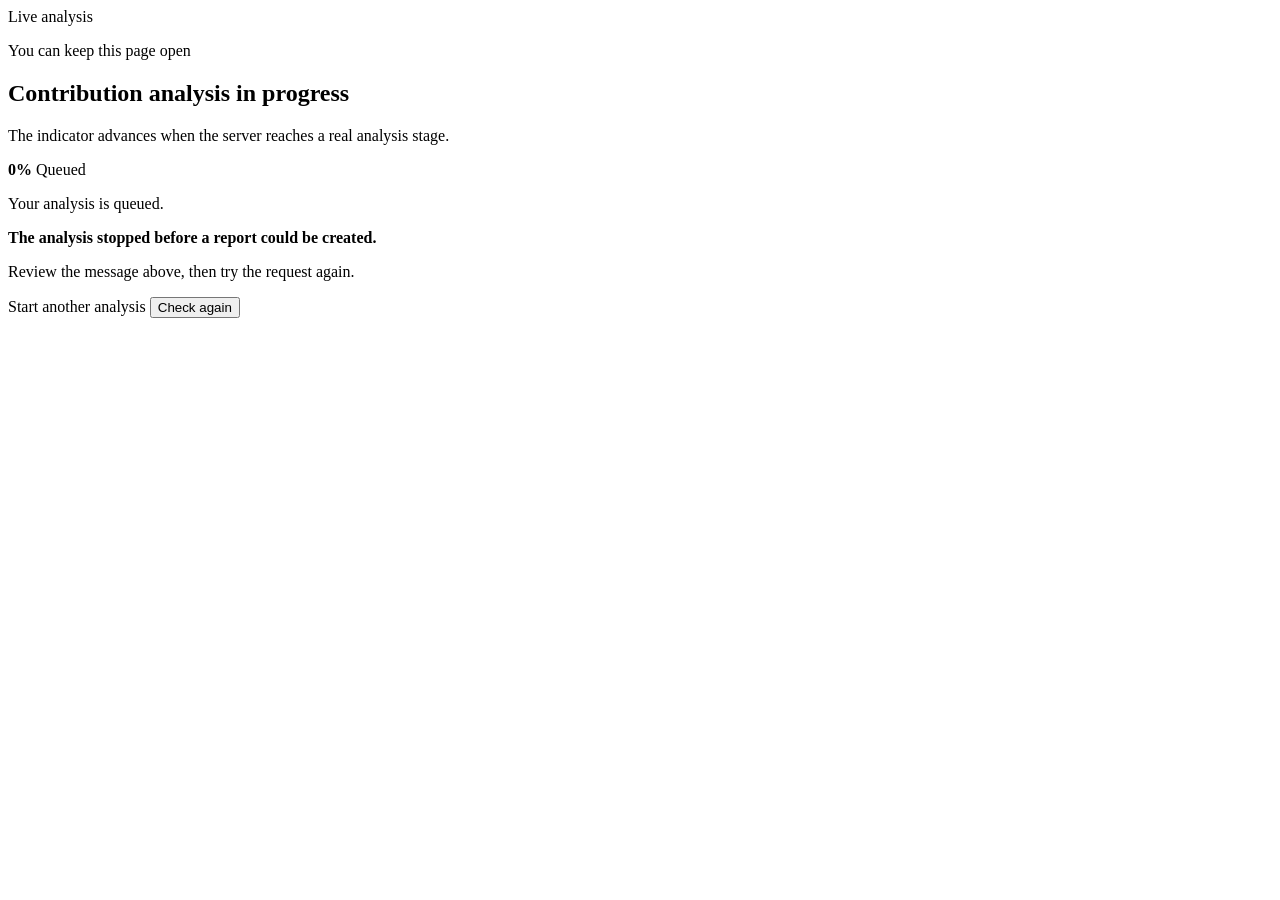
==== src/main/resources/templates/analysis-progress.html @ 2d2f3965 "Added live analysis progress" ====
<!DOCTYPE html>
<html lang="en" xmlns:th="http://www.thymeleaf.org">
<head>
    <meta charset="UTF-8">
    <meta name="viewport" content="width=device-width, initial-scale=1">
    <title>Analysis progress · Git Contribution AI</title>
    <link rel="stylesheet" th:href="@{/css/style.css}">
</head>
<body class="progress-body">
<main class="progress-shell">
    <section class="analysis-progress-card"
             data-analysis-progress
             th:attr="data-status-url=@{/api/analyses/{id}(id=${job.id})}">
        <span class="badge">Live analysis</span>
        <p class="progress-kicker">You can keep this page open</p>
        <h1>Contribution analysis in progress</h1>
        <p class="lead">The indicator advances when the server reaches a real analysis stage.</p>

        <div class="progress-summary">
            <strong id="progressPercent" th:text="${job.progress} + '%'">0%</strong>
            <span id="progressStage" th:text="${job.stage.label}">Queued</span>
        </div>

        <div id="analysisProgressBar"
             class="analysis-progress-track"
             role="progressbar"
             aria-label="Analysis completion"
             aria-valuemin="0"
             aria-valuemax="100"
             th:attr="aria-valuenow=${job.progress}"
             aria-describedby="progressMessage">
            <span id="progressFill" th:style="'width: ' + ${job.progress} + '%'"> </span>
        </div>

        <p id="progressMessage" class="progress-message" aria-live="polite"
           th:text="${jobStatus.message}">Your analysis is queued.</p>

        <div id="progressFailure" class="progress-failure"
             th:hidden="${job.status.name() != 'FAILED'}">
            <strong>The analysis stopped before a report could be created.</strong>
            <p>Review the message above, then try the request again.</p>
            <div class="progress-actions">
                <a class="primary-link" th:href="@{/}">Start another analysis</a>
                <button class="secondary-action" type="button" onclick="window.location.reload()">Check again</button>
            </div>
        </div>

        <noscript>
            <div class="progress-noscript">
                JavaScript is required for live updates. Refresh this page to check the latest status.
            </div>
        </noscript>
    </section>
</main>
<script th:src="@{/js/app.js}"></script>
</body>
</html>
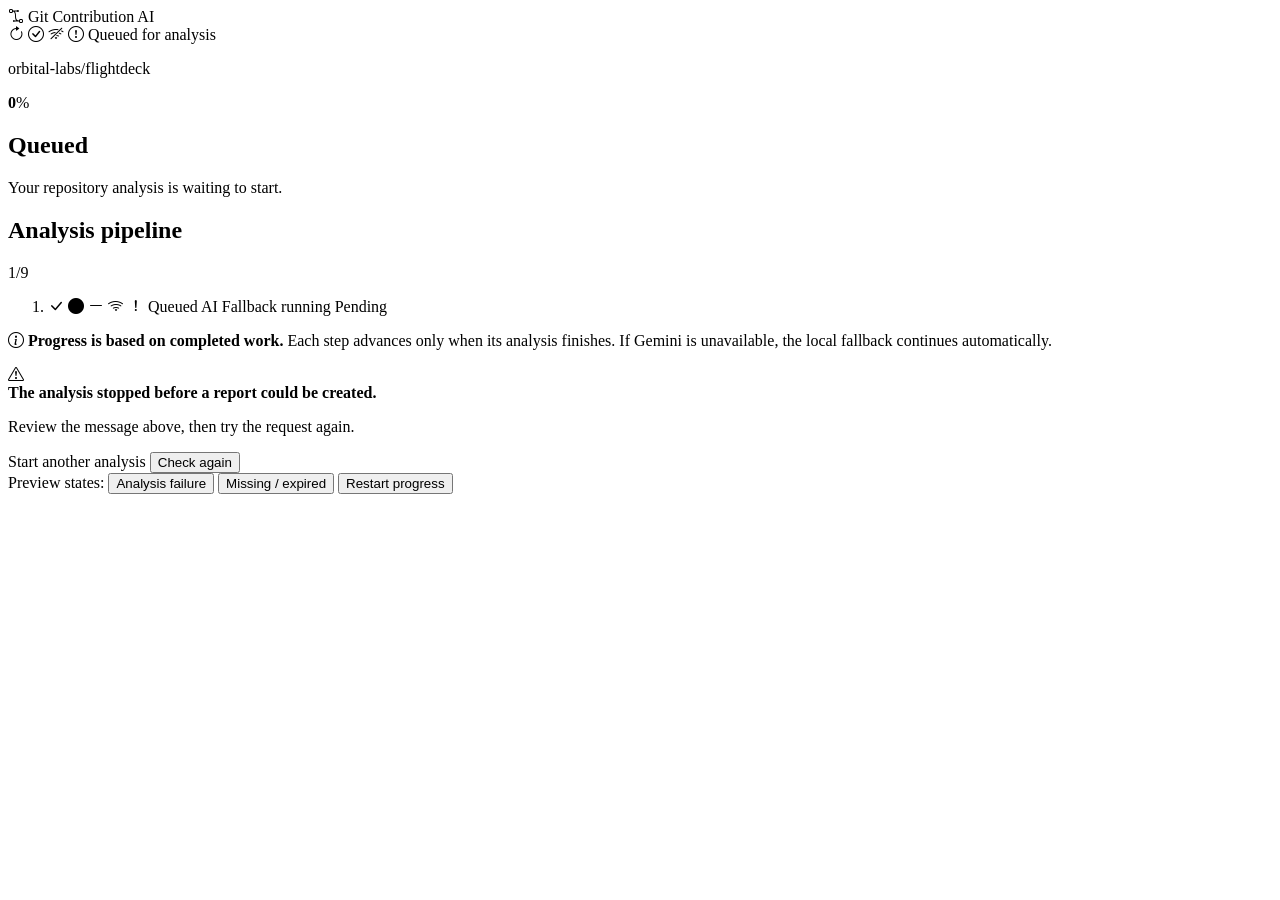
==== commit b1fb8a5e: "Added live analysis progress improvements and new UI" ====
--- a/src/main/resources/templates/analysis-progress.html
+++ b/src/main/resources/templates/analysis-progress.html
@@ -3,47 +3,115 @@
 <head>
     <meta charset="UTF-8">
     <meta name="viewport" content="width=device-width, initial-scale=1">
+    <meta name="theme-color" content="#f4f7fb">
     <title>Analysis progress · Git Contribution AI</title>
-    <link rel="stylesheet" th:href="@{/css/style.css}">
+    <link rel="preconnect" href="https://cdn.jsdelivr.net" crossorigin>
+    <link rel="stylesheet" href="https://cdn.jsdelivr.net/npm/bootstrap-icons@1.13.1/font/bootstrap-icons.min.css">
+    <link rel="stylesheet" th:href="@{/css/style.css(v='25.9')}">
 </head>
 <body class="progress-body">
-<main class="progress-shell">
-    <section class="analysis-progress-card"
+<header class="site-header site-header--quiet">
+    <div class="site-header__inner site-header__inner--compact">
+        <a class="site-brand" th:href="@{/}" aria-label="Git Contribution AI home">
+            <span class="site-brand__mark" aria-hidden="true"><i class="bi bi-bezier2"></i></span>
+            <span class="site-brand__name">Git Contribution <span>AI</span></span>
+        </a>
+    </div>
+</header>
+
+<main class="progress-page">
+    <section class="progress-experience"
              data-analysis-progress
-             th:attr="data-status-url=@{/api/analyses/{id}(id=${job.id})}">
-        <span class="badge">Live analysis</span>
-        <p class="progress-kicker">You can keep this page open</p>
-        <h1>Contribution analysis in progress</h1>
-        <p class="lead">The indicator advances when the server reaches a real analysis stage.</p>
+             th:classappend="${presentationJob.status.name() == 'FAILED' ? ' is-failed' : (presentationJob.status.name() == 'COMPLETED' ? ' is-complete' : '')}"
+             th:attr="data-status-url=@{/api/analyses/{id}(id=${job.id})},data-current-stage=${job.stage.name()},data-initial-status=${job.status.name()},data-replay-from-start=${replayFromStart},data-report-url=${jobStatus.reportUrl}">
+        <div id="previewBadge" class="preview-badge" hidden>Preview</div>
 
-        <div class="progress-summary">
-            <strong id="progressPercent" th:text="${job.progress} + '%'">0%</strong>
-            <span id="progressStage" th:text="${job.stage.label}">Queued</span>
+        <div id="connectionState" class="connection-state" aria-live="polite">
+            <i class="connection-state__normal bi bi-arrow-clockwise" aria-hidden="true"></i>
+            <i class="connection-state__complete bi bi-check-circle" aria-hidden="true"></i>
+            <i class="connection-state__reconnect bi bi-wifi-off" aria-hidden="true"></i>
+            <i class="connection-state__failure bi bi-exclamation-circle" aria-hidden="true"></i>
+            <span id="connectionStatus"
+                  th:text="${presentationJob.status.name() == 'FAILED' ? 'Analysis stopped' : (presentationJob.status.name() == 'COMPLETED' ? 'Analysis complete' : (presentationJob.stage.name() == 'QUEUED' ? 'Queued for analysis' : 'Analyzing repository'))}">Queued for analysis</span>
         </div>
 
-        <div id="analysisProgressBar"
-             class="analysis-progress-track"
-             role="progressbar"
-             aria-label="Analysis completion"
-             aria-valuemin="0"
-             aria-valuemax="100"
-             th:attr="aria-valuenow=${job.progress}"
-             aria-describedby="progressMessage">
-            <span id="progressFill" th:style="'width: ' + ${job.progress} + '%'"> </span>
+        <p id="repositoryLabel" class="progress-repository" th:text="${job.repositoryLabel}">orbital-labs/flightdeck</p>
+
+        <div id="progressRing" class="progress-ring" th:style="|--progress-stop: ${presentationJob.progress}%|"
+             role="progressbar" aria-label="Analysis completion" aria-valuemin="0" aria-valuemax="100"
+             th:attr="aria-valuenow=${presentationJob.progress}" aria-describedby="progressMessage">
+            <div class="progress-ring__inner">
+                <div class="progress-ring__value"><strong id="progressPercent" th:text="${presentationJob.progress}">0</strong><span>%</span></div>
+            </div>
         </div>
 
-        <p id="progressMessage" class="progress-message" aria-live="polite"
-           th:text="${jobStatus.message}">Your analysis is queued.</p>
+        <div class="progress-copy">
+            <h1 id="progressStage" th:text="${presentationJob.stage.label}">Queued</h1>
+            <p id="progressMessage" aria-live="polite" th:text="${presentationJobStatus.message}">
+                Your repository analysis is waiting to start.
+            </p>
+        </div>
 
-        <div id="progressFailure" class="progress-failure"
-             th:hidden="${job.status.name() != 'FAILED'}">
-            <strong>The analysis stopped before a report could be created.</strong>
-            <p>Review the message above, then try the request again.</p>
-            <div class="progress-actions">
-                <a class="primary-link" th:href="@{/}">Start another analysis</a>
-                <button class="secondary-action" type="button" onclick="window.location.reload()">Check again</button>
+        <section class="analysis-pipeline" aria-labelledby="analysisPipelineTitle">
+            <header class="analysis-pipeline__header">
+                <h2 id="analysisPipelineTitle">Analysis pipeline</h2>
+                <p><span id="pipelineStageNumber"
+                         th:text="${presentationJob.stage.ordinal() + 1}">1</span>/9</p>
+            </header>
+
+            <ol class="stage-list" aria-label="Analysis stages">
+                <li th:each="stage : ${analysisStages}"
+                    th:with="stageState=${presentationJobStatus.stageStates.get(stage)}"
+                    th:attr="data-stage-name=${stage.name()},data-stage-progress=${stage.progress()},data-stage-label=${stage.label},data-stage-message=${stage.message},data-stage-state=${stageState.name()},aria-current=${stageState.name() == 'ACTIVE' ? 'step' : null}"
+                    th:classappend="${(stage.name() == 'COMPLETED' ? ' stage-list__completion' : '') + (stageState.name() == 'COMPLETE' ? ' is-complete' : (stageState.name() == 'ACTIVE' ? ' is-current' : (stageState.name() == 'SKIPPED' ? ' is-skipped' : '')))}">
+                    <span class="stage-status" aria-hidden="true">
+                        <i class="stage-status__check bi bi-check-lg"></i>
+                        <i class="stage-status__current bi bi-circle-fill"></i>
+                        <i class="stage-status__skipped bi bi-dash-lg"></i>
+                        <i class="stage-status__reconnect bi bi-wifi"></i>
+                        <i class="stage-status__failure bi bi-exclamation-lg"></i>
+                    </span>
+                    <span class="stage-label" th:text="${stage.label}">Queued</span>
+                    <span class="stage-badges" aria-hidden="true">
+                        <span class="stage-badge stage-badge--ai"
+                              th:if="${stage.name() == 'ANALYZING_WITH_GEMINI'}">AI</span>
+                        <span class="stage-badge stage-badge--fallback"
+                              th:if="${stage.name() == 'LOCAL_FALLBACK'}">Fallback</span>
+                        <span class="stage-badge stage-badge--running">running</span>
+                    </span>
+                    <span class="visually-hidden stage-state-label"
+                          th:text="${stageState.name() == 'COMPLETE' ? 'Complete' : (stageState.name() == 'ACTIVE' ? 'Active' : (stageState.name() == 'SKIPPED' ? 'Skipped' : 'Pending'))}">Pending</span>
+                </li>
+            </ol>
+
+            <p class="progress-footnote">
+                <i class="bi bi-info-circle" aria-hidden="true"></i>
+                <span><strong>Progress is based on completed work.</strong> Each step advances only when its analysis
+                    finishes. If Gemini is unavailable, the local fallback continues automatically.</span>
+            </p>
+        </section>
+
+        <div id="progressFailure" class="progress-failure" th:hidden="${presentationJob.status.name() != 'FAILED'}" role="alert">
+            <i class="bi bi-exclamation-triangle" aria-hidden="true"></i>
+            <div>
+                <strong>The analysis stopped before a report could be created.</strong>
+                <p>Review the message above, then try the request again.</p>
+                <div class="progress-actions">
+                    <a class="primary-link" th:href="@{/}">Start another analysis</a>
+                    <button class="secondary-action" type="button" onclick="window.location.reload()">Check again</button>
+                </div>
             </div>
         </div>
+
+        <nav class="progress-preview" aria-label="Preview analysis states"
+             th:if="${previewMode == true and previewChrome == true}">
+            <span>Preview states:</span>
+            <button type="button" data-progress-preview="failure" aria-pressed="false">Analysis failure</button>
+            <button type="button" data-progress-preview="missing" aria-pressed="false">Missing / expired</button>
+            <button type="button" data-progress-preview="restart"
+                    th:attr="aria-pressed=${previewMode == true}"
+                    th:classappend="${previewMode == true ? 'is-selected' : ''}">Restart progress</button>
+        </nav>
 
         <noscript>
             <div class="progress-noscript">
@@ -52,6 +120,7 @@
         </noscript>
     </section>
 </main>
-<script th:src="@{/js/app.js}"></script>
+
+<script th:src="@{/js/app.js(v='25.9')}"></script>
 </body>
 </html>
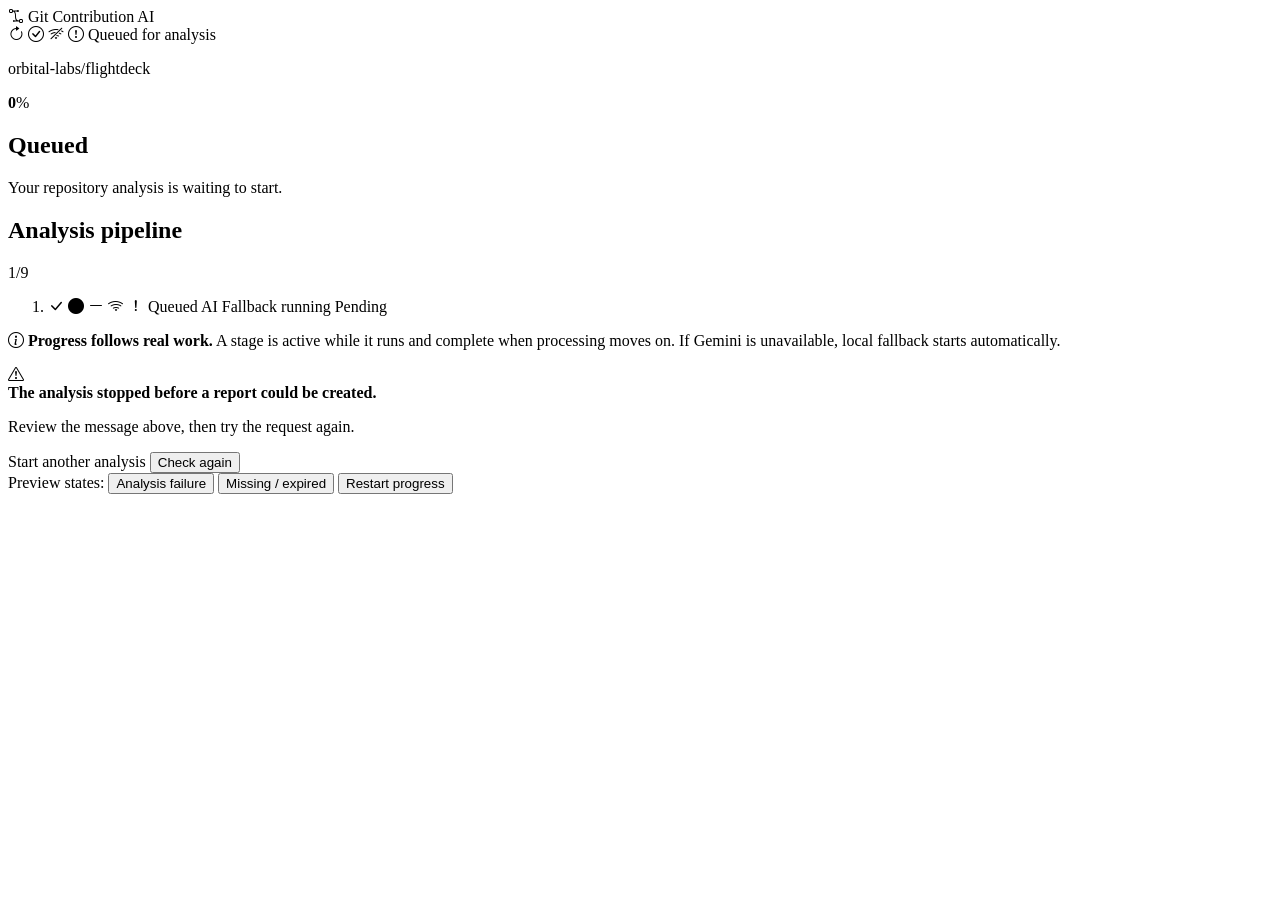
==== commit c7fe5fed: "Added UI improvements" ====
--- a/src/main/resources/templates/analysis-progress.html
+++ b/src/main/resources/templates/analysis-progress.html
@@ -7,11 +7,11 @@
     <title>Analysis progress · Git Contribution AI</title>
     <link rel="preconnect" href="https://cdn.jsdelivr.net" crossorigin>
     <link rel="stylesheet" href="https://cdn.jsdelivr.net/npm/bootstrap-icons@1.13.1/font/bootstrap-icons.min.css">
-    <link rel="stylesheet" th:href="@{/css/style.css(v='25.9')}">
+    <link rel="stylesheet" th:href="@{/css/style.css(v='26.2')}">
 </head>
 <body class="progress-body">
 <header class="site-header site-header--quiet">
-    <div class="site-header__inner site-header__inner--compact">
+    <div class="site-header__inner site-header__inner--compact" data-reveal>
         <a class="site-brand" th:href="@{/}" aria-label="Git Contribution AI home">
             <span class="site-brand__mark" aria-hidden="true"><i class="bi bi-bezier2"></i></span>
             <span class="site-brand__name">Git Contribution <span>AI</span></span>
@@ -26,7 +26,7 @@
              th:attr="data-status-url=@{/api/analyses/{id}(id=${job.id})},data-current-stage=${job.stage.name()},data-initial-status=${job.status.name()},data-replay-from-start=${replayFromStart},data-report-url=${jobStatus.reportUrl}">
         <div id="previewBadge" class="preview-badge" hidden>Preview</div>
 
-        <div id="connectionState" class="connection-state" aria-live="polite">
+        <div id="connectionState" class="connection-state" aria-live="polite" data-reveal>
             <i class="connection-state__normal bi bi-arrow-clockwise" aria-hidden="true"></i>
             <i class="connection-state__complete bi bi-check-circle" aria-hidden="true"></i>
             <i class="connection-state__reconnect bi bi-wifi-off" aria-hidden="true"></i>
@@ -35,24 +35,26 @@
                   th:text="${presentationJob.status.name() == 'FAILED' ? 'Analysis stopped' : (presentationJob.status.name() == 'COMPLETED' ? 'Analysis complete' : (presentationJob.stage.name() == 'QUEUED' ? 'Queued for analysis' : 'Analyzing repository'))}">Queued for analysis</span>
         </div>
 
-        <p id="repositoryLabel" class="progress-repository" th:text="${job.repositoryLabel}">orbital-labs/flightdeck</p>
+        <p id="repositoryLabel" class="progress-repository" th:text="${job.repositoryLabel}"
+           data-reveal style="--reveal-delay: 70ms">orbital-labs/flightdeck</p>
 
         <div id="progressRing" class="progress-ring" th:style="|--progress-stop: ${presentationJob.progress}%|"
              role="progressbar" aria-label="Analysis completion" aria-valuemin="0" aria-valuemax="100"
-             th:attr="aria-valuenow=${presentationJob.progress}" aria-describedby="progressMessage">
+             th:attr="aria-valuenow=${presentationJob.progress}" aria-describedby="progressMessage"
+             data-reveal style="--reveal-delay: 140ms">
             <div class="progress-ring__inner">
                 <div class="progress-ring__value"><strong id="progressPercent" th:text="${presentationJob.progress}">0</strong><span>%</span></div>
             </div>
         </div>
 
-        <div class="progress-copy">
+        <div class="progress-copy" data-reveal style="--reveal-delay: 210ms">
             <h1 id="progressStage" th:text="${presentationJob.stage.label}">Queued</h1>
             <p id="progressMessage" aria-live="polite" th:text="${presentationJobStatus.message}">
                 Your repository analysis is waiting to start.
             </p>
         </div>
 
-        <section class="analysis-pipeline" aria-labelledby="analysisPipelineTitle">
+        <section class="analysis-pipeline" aria-labelledby="analysisPipelineTitle" data-reveal-on-scroll>
             <header class="analysis-pipeline__header">
                 <h2 id="analysisPipelineTitle">Analysis pipeline</h2>
                 <p><span id="pipelineStageNumber"
@@ -86,12 +88,13 @@
 
             <p class="progress-footnote">
                 <i class="bi bi-info-circle" aria-hidden="true"></i>
-                <span><strong>Progress is based on completed work.</strong> Each step advances only when its analysis
-                    finishes. If Gemini is unavailable, the local fallback continues automatically.</span>
+                <span><strong>Progress follows real work.</strong> A stage is active while it runs and complete when
+                    processing moves on. If Gemini is unavailable, local fallback starts automatically.</span>
             </p>
         </section>
 
-        <div id="progressFailure" class="progress-failure" th:hidden="${presentationJob.status.name() != 'FAILED'}" role="alert">
+        <div id="progressFailure" class="progress-failure" th:hidden="${presentationJob.status.name() != 'FAILED'}"
+             role="alert" data-state-reveal>
             <i class="bi bi-exclamation-triangle" aria-hidden="true"></i>
             <div>
                 <strong>The analysis stopped before a report could be created.</strong>
@@ -103,7 +106,7 @@
             </div>
         </div>
 
-        <nav class="progress-preview" aria-label="Preview analysis states"
+        <nav class="progress-preview" aria-label="Preview analysis states" data-reveal-on-scroll
              th:if="${previewMode == true and previewChrome == true}">
             <span>Preview states:</span>
             <button type="button" data-progress-preview="failure" aria-pressed="false">Analysis failure</button>
@@ -121,6 +124,6 @@
     </section>
 </main>
 
-<script th:src="@{/js/app.js(v='25.9')}"></script>
+<script th:src="@{/js/app.js(v='26.2')}"></script>
 </body>
 </html>
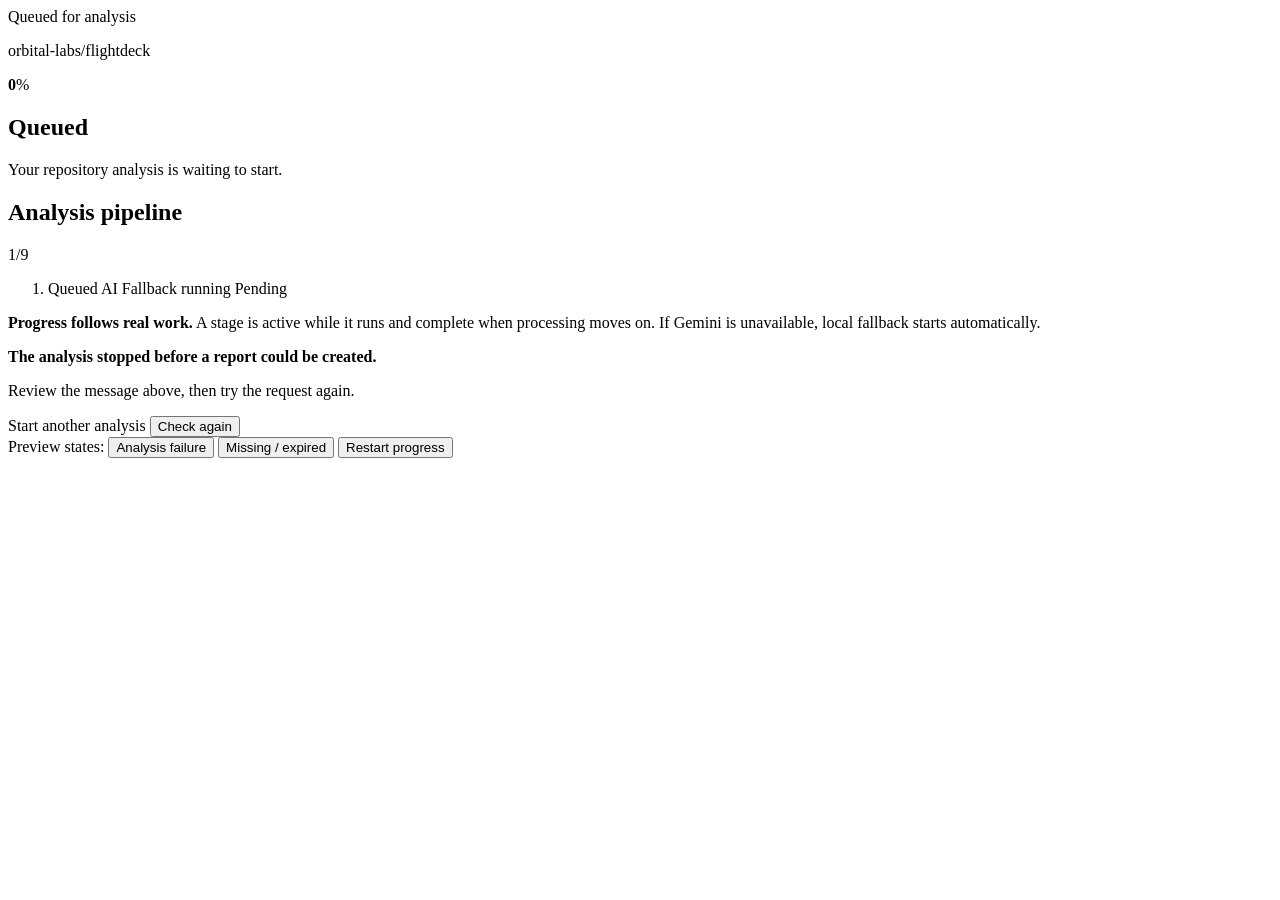
==== commit e3f2c073: "Added improvements to UI" ====
--- a/src/main/resources/templates/analysis-progress.html
+++ b/src/main/resources/templates/analysis-progress.html
@@ -1,21 +1,12 @@
 <!DOCTYPE html>
 <html lang="en" xmlns:th="http://www.thymeleaf.org">
-<head>
-    <meta charset="UTF-8">
-    <meta name="viewport" content="width=device-width, initial-scale=1">
-    <meta name="theme-color" content="#f4f7fb">
+<head th:replace="~{fragments/browser :: head(~{::title}, '#f4f7fb')}">
     <title>Analysis progress · Git Contribution AI</title>
-    <link rel="preconnect" href="https://cdn.jsdelivr.net" crossorigin>
-    <link rel="stylesheet" href="https://cdn.jsdelivr.net/npm/bootstrap-icons@1.13.1/font/bootstrap-icons.min.css">
-    <link rel="stylesheet" th:href="@{/css/style.css(v='26.2')}">
 </head>
 <body class="progress-body">
 <header class="site-header site-header--quiet">
     <div class="site-header__inner site-header__inner--compact" data-reveal>
-        <a class="site-brand" th:href="@{/}" aria-label="Git Contribution AI home">
-            <span class="site-brand__mark" aria-hidden="true"><i class="bi bi-bezier2"></i></span>
-            <span class="site-brand__name">Git Contribution <span>AI</span></span>
-        </a>
+        <a th:replace="~{fragments/browser :: brand}"></a>
     </div>
 </header>
 
@@ -23,8 +14,8 @@
     <section class="progress-experience"
              data-analysis-progress
              th:classappend="${presentationJob.status.name() == 'FAILED' ? ' is-failed' : (presentationJob.status.name() == 'COMPLETED' ? ' is-complete' : '')}"
-             th:attr="data-status-url=@{/api/analyses/{id}(id=${job.id})},data-current-stage=${job.stage.name()},data-initial-status=${job.status.name()},data-replay-from-start=${replayFromStart},data-report-url=${jobStatus.reportUrl}">
-        <div id="previewBadge" class="preview-badge" hidden>Preview</div>
+             th:attr="data-status-url=@{/api/analyses/{id}(id=${job.id})},data-initial-status=${job.status.name()},data-replay-from-start=${replayFromStart},data-report-url=${jobStatus.reportUrl}">
+        <div id="previewBadge" class="preview-badge" th:if="${previewMode == true}" hidden>Preview</div>
 
         <div id="connectionState" class="connection-state" aria-live="polite" data-reveal>
             <i class="connection-state__normal bi bi-arrow-clockwise" aria-hidden="true"></i>
@@ -38,7 +29,7 @@
         <p id="repositoryLabel" class="progress-repository" th:text="${job.repositoryLabel}"
            data-reveal style="--reveal-delay: 70ms">orbital-labs/flightdeck</p>
 
-        <div id="progressRing" class="progress-ring" th:style="|--progress-stop: ${presentationJob.progress}%|"
+        <div id="progressRing" class="progress-ring"
              role="progressbar" aria-label="Analysis completion" aria-valuemin="0" aria-valuemax="100"
              th:attr="aria-valuenow=${presentationJob.progress}" aria-describedby="progressMessage"
              data-reveal style="--reveal-delay: 140ms">
@@ -64,7 +55,7 @@
             <ol class="stage-list" aria-label="Analysis stages">
                 <li th:each="stage : ${analysisStages}"
                     th:with="stageState=${presentationJobStatus.stageStates.get(stage)}"
-                    th:attr="data-stage-name=${stage.name()},data-stage-progress=${stage.progress()},data-stage-label=${stage.label},data-stage-message=${stage.message},data-stage-state=${stageState.name()},aria-current=${stageState.name() == 'ACTIVE' ? 'step' : null}"
+                    th:attr="data-stage-name=${stage.name()},data-stage-progress=${stage.progress()},data-stage-label=${stage.label},data-stage-message=${stage.message},aria-current=${stageState.name() == 'ACTIVE' ? 'step' : null}"
                     th:classappend="${(stage.name() == 'COMPLETED' ? ' stage-list__completion' : '') + (stageState.name() == 'COMPLETE' ? ' is-complete' : (stageState.name() == 'ACTIVE' ? ' is-current' : (stageState.name() == 'SKIPPED' ? ' is-skipped' : '')))}">
                     <span class="stage-status" aria-hidden="true">
                         <i class="stage-status__check bi bi-check-lg"></i>
@@ -124,6 +115,9 @@
     </section>
 </main>
 
-<script th:src="@{/js/app.js(v='26.2')}"></script>
+<th:block th:if="${previewMode == true}">
+    <script th:replace="~{fragments/browser :: preview-script}"></script>
+</th:block>
+<script th:replace="~{fragments/browser :: app-script}"></script>
 </body>
 </html>
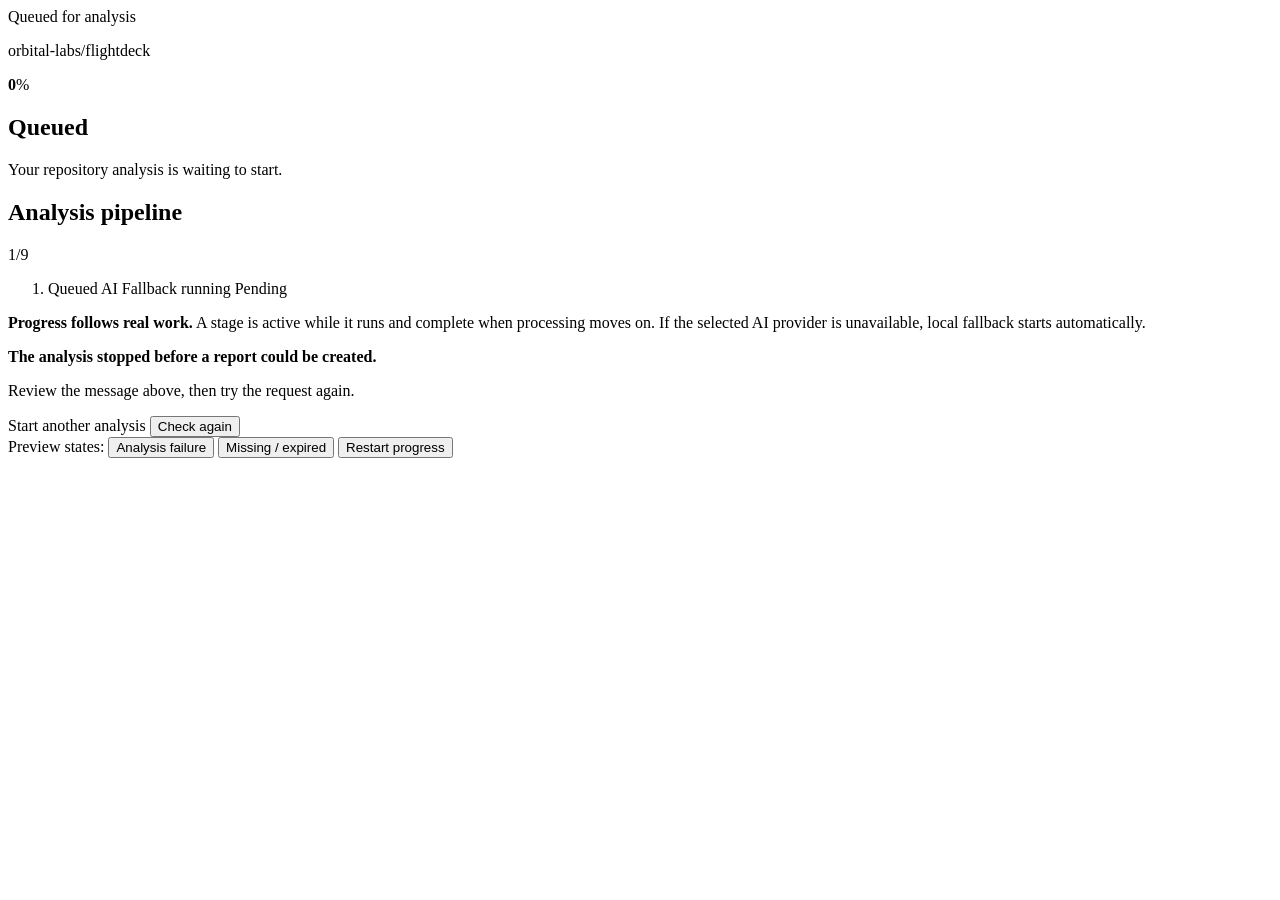
==== commit d6ead3bf: "Refactored the app to support expanded AI models" ====
--- a/src/main/resources/templates/analysis-progress.html
+++ b/src/main/resources/templates/analysis-progress.html
@@ -67,7 +67,7 @@
                     <span class="stage-label" th:text="${stage.label}">Queued</span>
                     <span class="stage-badges" aria-hidden="true">
                         <span class="stage-badge stage-badge--ai"
-                              th:if="${stage.name() == 'ANALYZING_WITH_GEMINI'}">AI</span>
+                              th:if="${stage.name() == 'ANALYZING_WITH_AI'}">AI</span>
                         <span class="stage-badge stage-badge--fallback"
                               th:if="${stage.name() == 'LOCAL_FALLBACK'}">Fallback</span>
                         <span class="stage-badge stage-badge--running">running</span>
@@ -80,7 +80,7 @@
             <p class="progress-footnote">
                 <i class="bi bi-info-circle" aria-hidden="true"></i>
                 <span><strong>Progress follows real work.</strong> A stage is active while it runs and complete when
-                    processing moves on. If Gemini is unavailable, local fallback starts automatically.</span>
+                    processing moves on. If the selected AI provider is unavailable, local fallback starts automatically.</span>
             </p>
         </section>
 
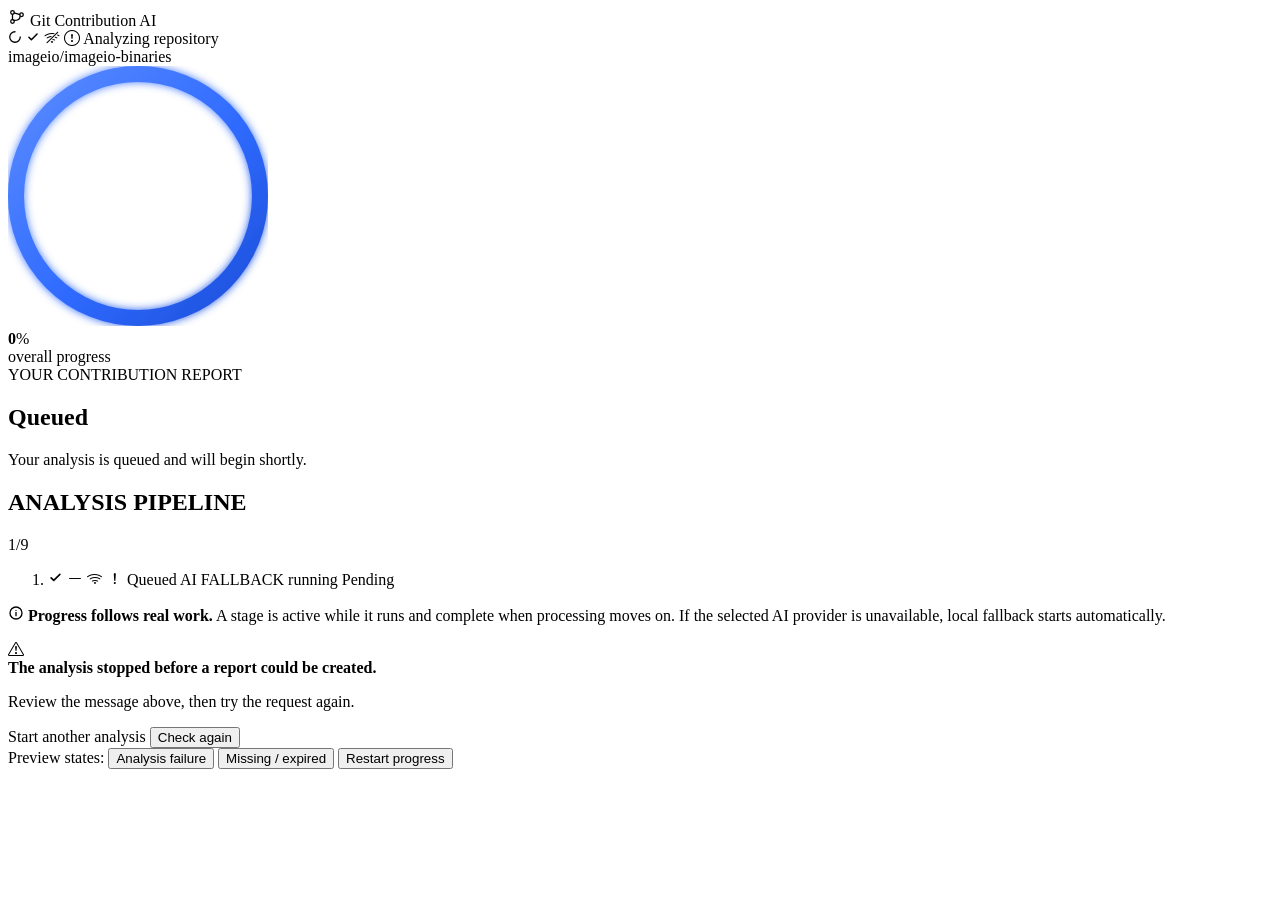
==== commit 300e5990: "Finalised improvements to UI" ====
--- a/src/main/resources/templates/analysis-progress.html
+++ b/src/main/resources/templates/analysis-progress.html
@@ -1,120 +1,171 @@
 <!DOCTYPE html>
 <html lang="en" xmlns:th="http://www.thymeleaf.org">
-<head th:replace="~{fragments/browser :: head(~{::title}, '#f4f7fb')}">
+<head>
+    <meta charset="UTF-8">
+    <meta name="viewport" content="width=device-width, initial-scale=1">
+    <meta name="theme-color" content="#fbfcff">
     <title>Analysis progress · Git Contribution AI</title>
+    <link rel="preconnect" href="https://fonts.googleapis.com">
+    <link rel="preconnect" href="https://fonts.gstatic.com" crossorigin>
+    <link rel="stylesheet" href="https://fonts.googleapis.com/css2?family=Inter:wght@400;500;600;700;800&amp;family=JetBrains+Mono:wght@400;500;600&amp;display=swap">
+    <link rel="stylesheet" href="https://cdn.jsdelivr.net/npm/bootstrap-icons@1.13.1/font/bootstrap-icons.min.css">
+    <link rel="stylesheet" th:href="@{/css/analysis-progress.css(v='3')}">
 </head>
 <body class="progress-body">
-<header class="site-header site-header--quiet">
-    <div class="site-header__inner site-header__inner--compact" data-reveal>
-        <a th:replace="~{fragments/browser :: brand}"></a>
-    </div>
-</header>
-
-<main class="progress-page">
-    <section class="progress-experience"
-             data-analysis-progress
-             th:classappend="${presentationJob.status.name() == 'FAILED' ? ' is-failed' : (presentationJob.status.name() == 'COMPLETED' ? ' is-complete' : '')}"
-             th:attr="data-status-url=@{/api/analyses/{id}(id=${job.id})},data-initial-status=${job.status.name()},data-replay-from-start=${replayFromStart},data-report-url=${jobStatus.reportUrl}">
-        <div id="previewBadge" class="preview-badge" th:if="${previewMode == true}" hidden>Preview</div>
-
-        <div id="connectionState" class="connection-state" aria-live="polite" data-reveal>
-            <i class="connection-state__normal bi bi-arrow-clockwise" aria-hidden="true"></i>
-            <i class="connection-state__complete bi bi-check-circle" aria-hidden="true"></i>
-            <i class="connection-state__reconnect bi bi-wifi-off" aria-hidden="true"></i>
-            <i class="connection-state__failure bi bi-exclamation-circle" aria-hidden="true"></i>
-            <span id="connectionStatus"
-                  th:text="${presentationJob.status.name() == 'FAILED' ? 'Analysis stopped' : (presentationJob.status.name() == 'COMPLETED' ? 'Analysis complete' : (presentationJob.stage.name() == 'QUEUED' ? 'Queued for analysis' : 'Analyzing repository'))}">Queued for analysis</span>
-        </div>
-
-        <p id="repositoryLabel" class="progress-repository" th:text="${job.repositoryLabel}"
-           data-reveal style="--reveal-delay: 70ms">orbital-labs/flightdeck</p>
-
-        <div id="progressRing" class="progress-ring"
-             role="progressbar" aria-label="Analysis completion" aria-valuemin="0" aria-valuemax="100"
-             th:attr="aria-valuenow=${presentationJob.progress}" aria-describedby="progressMessage"
-             data-reveal style="--reveal-delay: 140ms">
-            <div class="progress-ring__inner">
-                <div class="progress-ring__value"><strong id="progressPercent" th:text="${presentationJob.progress}">0</strong><span>%</span></div>
+<div class="page">
+    <div class="glow glow--left" aria-hidden="true"></div>
+    <div class="glow glow--right" aria-hidden="true"></div>
+    <header class="header">
+        <a class="header__inner" th:href="@{/}" aria-label="Git Contribution AI home">
+            <span class="logo" aria-hidden="true">
+                <svg width="18" height="18" viewBox="0 0 24 24" fill="none">
+                  <circle cx="6" cy="6" r="2.4" stroke="currentColor" stroke-width="1.7" />
+                  <circle cx="6" cy="18" r="2.4" stroke="currentColor" stroke-width="1.7" />
+                  <circle cx="18" cy="9" r="2.4" stroke="currentColor" stroke-width="1.7" />
+                  <path
+                          d="M6 8.4v7.2M8.2 6.6l7.6 2.2M8 16.5c6 0 8-1.5 8-5"
+                          stroke="currentColor"
+                          stroke-width="1.7"
+                          stroke-linecap="round"
+                  />
+                </svg>
+            </span>
+            <span class="brand">Git Contribution <span class="brand__accent">AI</span></span>
+        </a>
+    </header>
+    <main class="main">
+        <section class="progress-experience" data-analysis-progress
+                 th:classappend="${presentationJob.status.name() == 'FAILED' ? ' is-failed' : (presentationJob.status.name() == 'COMPLETED' ? ' is-complete' : '')}"
+                 th:attr="data-status-url=@{/api/analyses/{id}(id=${job.id})},data-initial-status=${job.status.name()},data-replay-from-start=${replayFromStart},data-report-url=${jobStatus.reportUrl}">
+            <div id="previewBadge" class="preview-badge" th:if="${previewMode == true}" hidden>Preview</div>
+            <div class="status-row rise" style="animation-delay: 40ms">
+                <div id="connectionState" class="pill" aria-live="polite">
+                    <span class="pill__icon" aria-hidden="true">
+                        <svg class="connection-state__normal spinner" width="14" height="14" viewBox="0 0 24 24" fill="none"><path d="M12 3a9 9 0 1 0 9 9" stroke="currentColor" stroke-width="2.2" stroke-linecap="round"/></svg>
+                        <svg class="connection-state__complete check-ok" width="14" height="14" viewBox="0 0 24 24" fill="none"><path d="M5 12.5l4.2 4.2L19 7" stroke="currentColor" stroke-width="2.6" stroke-linecap="round" stroke-linejoin="round"/></svg>
+                        <i class="connection-state__reconnect bi bi-wifi-off"></i>
+                        <i class="connection-state__failure bi bi-exclamation-circle"></i>
+                    </span>
+                    <span id="connectionStatus" class="pill__text"
+                          th:text="${presentationJob.status.name() == 'FAILED' ? 'Analysis stopped' : (presentationJob.status.name() == 'COMPLETED' ? 'Analysis complete' : 'Analyzing repository')}">Analyzing repository</span>
+                </div>
+                <span id="repositoryLabel" class="repo" th:text="${job.repositoryLabel}">imageio/imageio-binaries</span>
             </div>
-        </div>
-
-        <div class="progress-copy" data-reveal style="--reveal-delay: 210ms">
-            <h1 id="progressStage" th:text="${presentationJob.stage.label}">Queued</h1>
-            <p id="progressMessage" aria-live="polite" th:text="${presentationJobStatus.message}">
-                Your repository analysis is waiting to start.
-            </p>
-        </div>
-
-        <section class="analysis-pipeline" aria-labelledby="analysisPipelineTitle" data-reveal-on-scroll>
-            <header class="analysis-pipeline__header">
-                <h2 id="analysisPipelineTitle">Analysis pipeline</h2>
-                <p><span id="pipelineStageNumber"
-                         th:text="${presentationJob.stage.ordinal() + 1}">1</span>/9</p>
-            </header>
-
-            <ol class="stage-list" aria-label="Analysis stages">
-                <li th:each="stage : ${analysisStages}"
-                    th:with="stageState=${presentationJobStatus.stageStates.get(stage)}"
-                    th:attr="data-stage-name=${stage.name()},data-stage-progress=${stage.progress()},data-stage-label=${stage.label},data-stage-message=${stage.message},aria-current=${stageState.name() == 'ACTIVE' ? 'step' : null}"
-                    th:classappend="${(stage.name() == 'COMPLETED' ? ' stage-list__completion' : '') + (stageState.name() == 'COMPLETE' ? ' is-complete' : (stageState.name() == 'ACTIVE' ? ' is-current' : (stageState.name() == 'SKIPPED' ? ' is-skipped' : '')))}">
-                    <span class="stage-status" aria-hidden="true">
-                        <i class="stage-status__check bi bi-check-lg"></i>
-                        <i class="stage-status__current bi bi-circle-fill"></i>
-                        <i class="stage-status__skipped bi bi-dash-lg"></i>
-                        <i class="stage-status__reconnect bi bi-wifi"></i>
-                        <i class="stage-status__failure bi bi-exclamation-lg"></i>
-                    </span>
-                    <span class="stage-label" th:text="${stage.label}">Queued</span>
-                    <span class="stage-badges" aria-hidden="true">
-                        <span class="stage-badge stage-badge--ai"
-                              th:if="${stage.name() == 'ANALYZING_WITH_AI'}">AI</span>
-                        <span class="stage-badge stage-badge--fallback"
-                              th:if="${stage.name() == 'LOCAL_FALLBACK'}">Fallback</span>
-                        <span class="stage-badge stage-badge--running">running</span>
-                    </span>
-                    <span class="visually-hidden stage-state-label"
-                          th:text="${stageState.name() == 'COMPLETE' ? 'Complete' : (stageState.name() == 'ACTIVE' ? 'Active' : (stageState.name() == 'SKIPPED' ? 'Skipped' : 'Pending'))}">Pending</span>
-                </li>
-            </ol>
-
-            <p class="progress-footnote">
-                <i class="bi bi-info-circle" aria-hidden="true"></i>
-                <span><strong>Progress follows real work.</strong> A stage is active while it runs and complete when
-                    processing moves on. If the selected AI provider is unavailable, local fallback starts automatically.</span>
-            </p>
-        </section>
-
-        <div id="progressFailure" class="progress-failure" th:hidden="${presentationJob.status.name() != 'FAILED'}"
-             role="alert" data-state-reveal>
-            <i class="bi bi-exclamation-triangle" aria-hidden="true"></i>
-            <div>
-                <strong>The analysis stopped before a report could be created.</strong>
-                <p>Review the message above, then try the request again.</p>
-                <div class="progress-actions">
-                    <a class="primary-link" th:href="@{/}">Start another analysis</a>
-                    <button class="secondary-action" type="button" onclick="window.location.reload()">Check again</button>
+            <div class="hero">
+                <div id="progressRing" class="ring rise" style="animation-delay: 120ms"
+                     role="progressbar" aria-label="Analysis completion" aria-valuemin="0" aria-valuemax="100"
+                     th:attr="aria-valuenow=${presentationJob.progress}" aria-describedby="progressMessage">
+                    <div class="ring__plate"></div>
+                    <div class="ring__border"></div>
+                    <svg class="ring__svg" aria-hidden="true" width="260" height="260" viewBox="0 0 260 260">
+                        <defs>
+                            <linearGradient id="ringGrad" x1="0" y1="0" x2="1" y2="1">
+                                <stop class="ring-gradient-start" offset="0%" stop-color="#5b8bff" />
+                                <stop class="ring-gradient-middle" offset="55%" stop-color="#2f6bff" />
+                                <stop class="ring-gradient-end" offset="100%" stop-color="#1d4ed8" />
+                            </linearGradient>
+                            <filter id="glow" x="-30%" y="-30%" width="160%" height="160%">
+                                <feGaussianBlur stdDeviation="4" result="b" />
+                                <feMerge>
+                                    <feMergeNode in="b" />
+                                    <feMergeNode in="SourceGraphic" />
+                                </feMerge>
+                            </filter>
+                        </defs>
+                        <circle cx="130" cy="130" r="122" fill="none" stroke="#eef1f8" stroke-width="16" />
+                        <circle
+                                id="ringProgressArc" pathLength="100" stroke-dasharray="100" th:attr="stroke-dashoffset=${100 - presentationJob.progress}"
+                                cx="130"
+                                cy="130"
+                                r="122"
+                                fill="none"
+                                stroke="url(#ringGrad)"
+                                stroke-width="16"
+                                stroke-linecap="round"
+                                filter="url(#glow)"
+                        />
+                    </svg>
+                    <div class="ring__center">
+                        <div class="ring__value"><strong id="progressPercent" th:text="${presentationJob.progress}">0</strong><span class="ring__pct">%</span></div>
+                        <span class="ring__label" aria-hidden="true">overall progress</span>
+                    </div>
+                </div>
+                <div class="hero__copy rise" style="animation-delay: 220ms">
+                    <span class="eyebrow">YOUR CONTRIBUTION REPORT</span>
+                    <h1 id="progressStage" class="title" th:text="${presentationJob.stage.label}">Queued</h1>
+                    <p id="progressMessage" class="blurb" aria-live="polite" th:text="${presentationJobStatus.message}">Your analysis is queued and will begin shortly.</p>
                 </div>
             </div>
-        </div>
+            <section class="card rise" aria-labelledby="analysisPipelineTitle" style="animation-delay: 320ms">
+                <div class="card__head">
+                    <h2 id="analysisPipelineTitle" class="card__eyebrow">ANALYSIS PIPELINE</h2>
+                    <span class="card__count"><span id="pipelineStageNumber" th:text="${presentationJob.stage.ordinal() + 1}">1</span>/9</span>
+                </div>
+                <div class="stepper-scroll" tabindex="0" role="region" aria-label="Analysis pipeline; scroll to see all nine stages">
+                    <div class="stepper">
+                        <div class="track" aria-hidden="true"><div id="pipelineTrackFill" class="track__fill" th:style="|width: ${presentationJob.stage.ordinal() * 100.0 / 8}%|"></div></div>
+                        <ol class="stage-list" aria-label="Analysis stages">
+                            <li class="step" th:each="stage : ${analysisStages}"
+                                th:with="stageState=${presentationJobStatus.stageStates.get(stage)}"
+                                th:attr="data-stage-name=${stage.name()},data-stage-progress=${stage.progress()},data-stage-label=${stage.label},data-stage-message=${stage.message},aria-current=${stageState.name() == 'ACTIVE' ? 'step' : null}"
+                                th:classappend="${(stage.name() == 'COMPLETED' ? ' stage-list__completion' : '') + (stageState.name() == 'COMPLETE' ? ' is-complete' : (stageState.name() == 'ACTIVE' ? ' is-current' : (stageState.name() == 'SKIPPED' ? ' is-skipped' : '')))}">
+                                <span class="node" aria-hidden="true">
+                                    <svg class="stage-status__check" width="15" height="15" viewBox="0 0 24 24" fill="none"><path d="M5 12.5l4.2 4.2L19 7" stroke="currentColor" stroke-width="2.6" stroke-linecap="round" stroke-linejoin="round"/></svg>
+                                    <span class="halo"></span>
+                                    <span class="core"><span class="dot"></span></span>
+                                    <i class="stage-status__skipped bi bi-dash-lg"></i>
+                                    <i class="stage-status__reconnect bi bi-wifi"></i>
+                                    <i class="stage-status__failure bi bi-exclamation-lg"></i>
+                                </span>
+                                <span class="step__label stage-label" th:text="${stage.label}">Queued</span>
+                                <span class="stage-badges" aria-hidden="true">
+                                    <span class="badges">
+                                        <span class="badge badge--ai" th:if="${stage.name() == 'ANALYZING_WITH_AI'}">AI</span>
+                                        <span class="badge badge--fallback" th:if="${stage.name() == 'LOCAL_FALLBACK'}">FALLBACK</span>
+                                        <span class="badge badge--running">running</span>
+                                    </span>
+                                </span>
+                                <span class="visually-hidden stage-state-label" th:text="${stageState.name() == 'COMPLETE' ? 'Complete' : (stageState.name() == 'ACTIVE' ? 'Active' : (stageState.name() == 'SKIPPED' ? 'Skipped' : 'Pending'))}">Pending</span>
+                            </li>
+                        </ol>
+                    </div>
+                </div>
+                <p class="note">
+                    <svg width="16" height="16" viewBox="0 0 24 24" fill="none" class="note__icon" aria-hidden="true"><circle cx="12" cy="12" r="9" stroke="currentColor" stroke-width="2"/><path d="M12 11v5M12 8h.01" stroke="currentColor" stroke-width="2" stroke-linecap="round"/></svg>
+                    <span><strong>Progress follows real work.</strong> A stage is active while it runs and complete when processing moves on. If the selected AI provider is unavailable, local fallback starts automatically.</span>
+                </p>
+            </section>
+            <div id="progressFailure" class="progress-failure" th:hidden="${presentationJob.status.name() != 'FAILED'}"
+                 role="alert" data-state-reveal>
+                <i class="bi bi-exclamation-triangle" aria-hidden="true"></i>
+                <div>
+                    <strong>The analysis stopped before a report could be created.</strong>
+                    <p>Review the message above, then try the request again.</p>
+                    <div class="progress-actions">
+                        <a class="primary-link" th:href="@{/}">Start another analysis</a>
+                        <button class="secondary-action" type="button" onclick="window.location.reload()">Check again</button>
+                    </div>
+                </div>
+            </div>
 
-        <nav class="progress-preview" aria-label="Preview analysis states" data-reveal-on-scroll
-             th:if="${previewMode == true and previewChrome == true}">
-            <span>Preview states:</span>
-            <button type="button" data-progress-preview="failure" aria-pressed="false">Analysis failure</button>
-            <button type="button" data-progress-preview="missing" aria-pressed="false">Missing / expired</button>
-            <button type="button" data-progress-preview="restart"
-                    th:attr="aria-pressed=${previewMode == true}"
-                    th:classappend="${previewMode == true ? 'is-selected' : ''}">Restart progress</button>
-        </nav>
+            <nav class="progress-preview" aria-label="Preview analysis states"
+                 th:if="${previewMode == true and previewChrome == true}">
+                <span>Preview states:</span>
+                <button type="button" data-progress-preview="failure" aria-pressed="false">Analysis failure</button>
+                <button type="button" data-progress-preview="missing" aria-pressed="false">Missing / expired</button>
+                <button type="button" data-progress-preview="restart"
+                        th:attr="aria-pressed=${previewMode == true}"
+                        th:classappend="${previewMode == true ? 'is-selected' : ''}">Restart progress</button>
+            </nav>
 
-        <noscript>
-            <div class="progress-noscript">
-                JavaScript is required for live updates. Refresh this page to check the latest status.
-            </div>
-        </noscript>
-    </section>
-</main>
-
+            <noscript>
+                <div class="progress-noscript">
+                    JavaScript is required for live updates. Refresh this page to check the latest status.
+                </div>
+            </noscript>
+        </section>
+    </main>
+</div>
 <th:block th:if="${previewMode == true}">
     <script th:replace="~{fragments/browser :: preview-script}"></script>
 </th:block>
